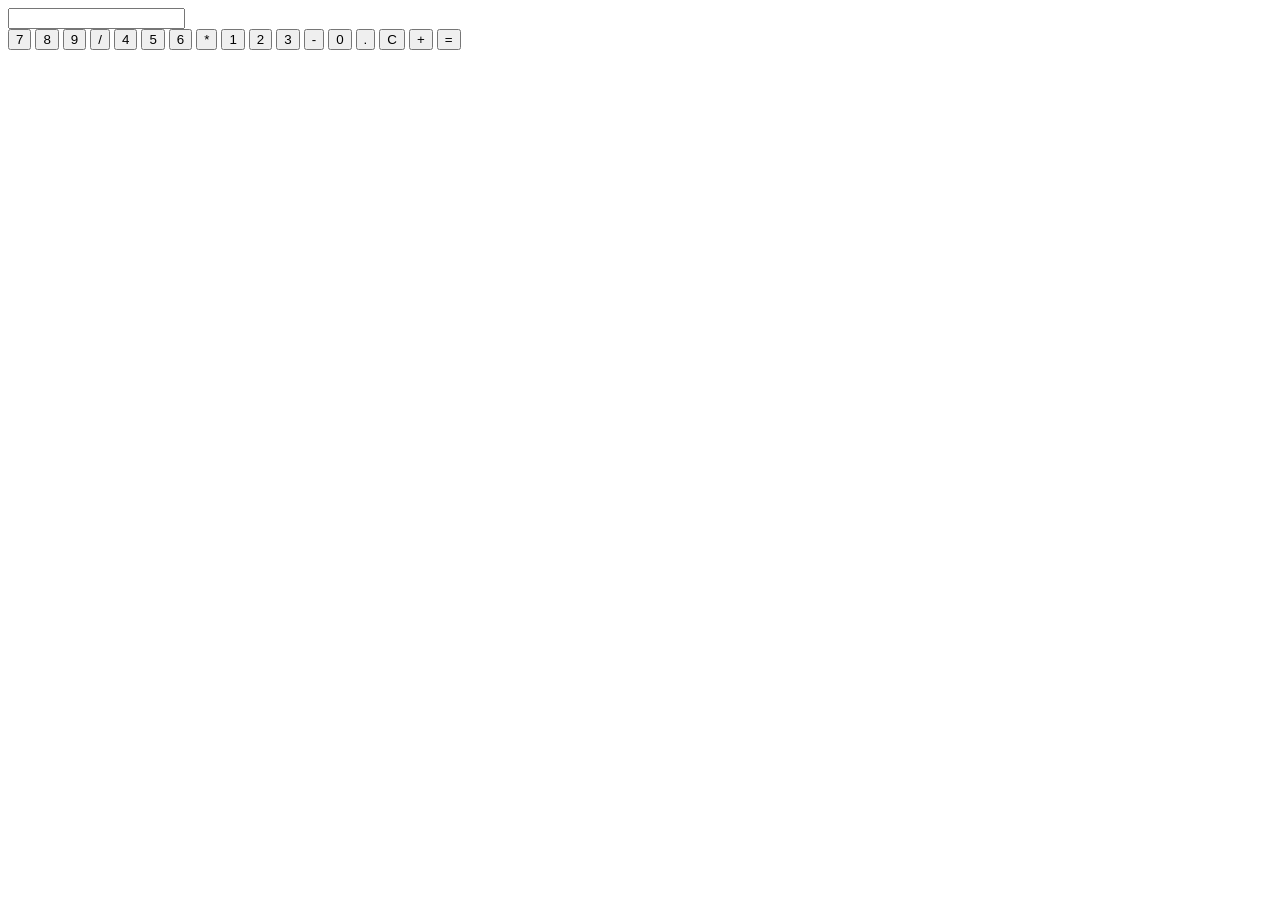
==== calculator/index.html @ 56466e05 "Step 2: added HTML structure for calculator" ====
<!DOCTYPE html>
<html lang="ru">
<head>
    <meta charset="UTF-8">
    <meta name="viewport" content="width=device-width, initial-scale=1.0">
    <title>Калькулятор</title>
    <link rel="stylesheet" href="style.css">
</head>
<body>
    <div class = "calculator">
    <input type="text" name="" id="display" readonly>
    <div class="buttons">
    <button>7</button>
    <button>8</button>
    <button>9</button>
    <button>/</button>
    <button>4</button>
    <button>5</button>
    <button>6</button>
    <button>*</button>
    <button>1</button>
    <button>2</button>
    <button>3</button>
    <button>-</button>
    <button>0</button>
    <button>.</button>
    <button id="clear">C</button>
    <button>+</button>
    <button class="equal">=</button>
    </div>
</div>
    <script src="main.js"></script>
</body>
</html>
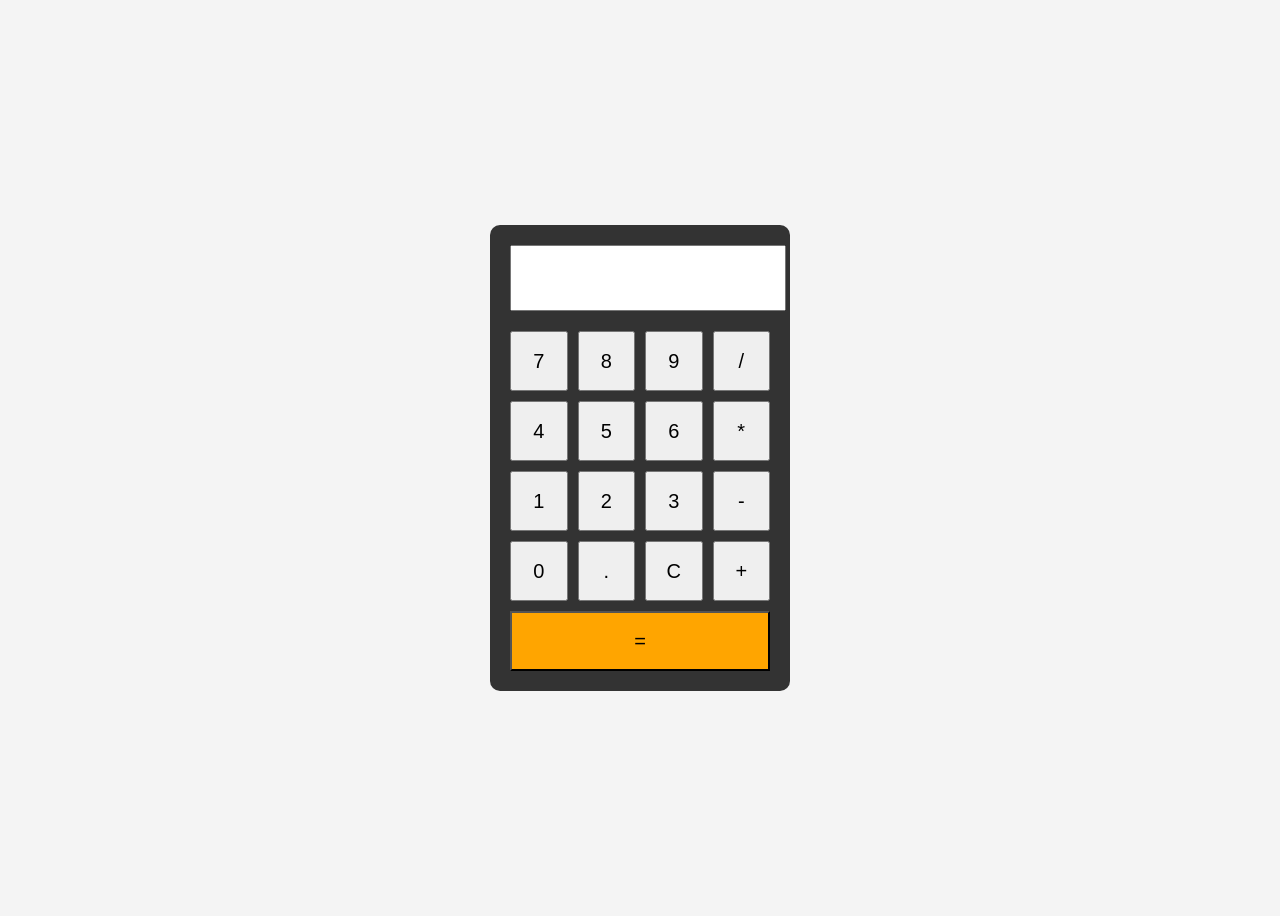
==== commit 67fd472d: "Step 3: added basic CSS styling for calculator" ====
--- a/calculator/index.html
+++ b/calculator/index.html
@@ -14,14 +14,17 @@
     <button>8</button>
     <button>9</button>
     <button>/</button>
+
     <button>4</button>
     <button>5</button>
     <button>6</button>
     <button>*</button>
+
     <button>1</button>
     <button>2</button>
     <button>3</button>
     <button>-</button>
+    
     <button>0</button>
     <button>.</button>
     <button id="clear">C</button>
--- a/calculator/style.css
+++ b/calculator/style.css
@@ -0,0 +1,36 @@
+body {
+  font-family: Arial, sans-serif;
+  background: #f4f4f4;
+  display: flex;
+  justify-content: center;
+  align-items: center;
+  height: 100vh;
+}
+.calculator {
+  background: #333;
+  padding: 20px;
+  border-radius: 10px;
+  width: 260px;
+}
+#display {
+  width: 100%;
+  height: 60px;
+  font-size: 24px;
+  margin-bottom: 20px;
+  text-align: right;
+  padding-right: 10px;
+}
+.buttons {
+  display: grid;
+  grid-template-columns: repeat(4, 1fr);
+  gap: 10px;
+}
+button {
+  height: 60px;
+  font-size: 20px;
+  cursor: pointer;
+}
+.equal {
+  grid-column: span 4;
+  background: orange;
+}
